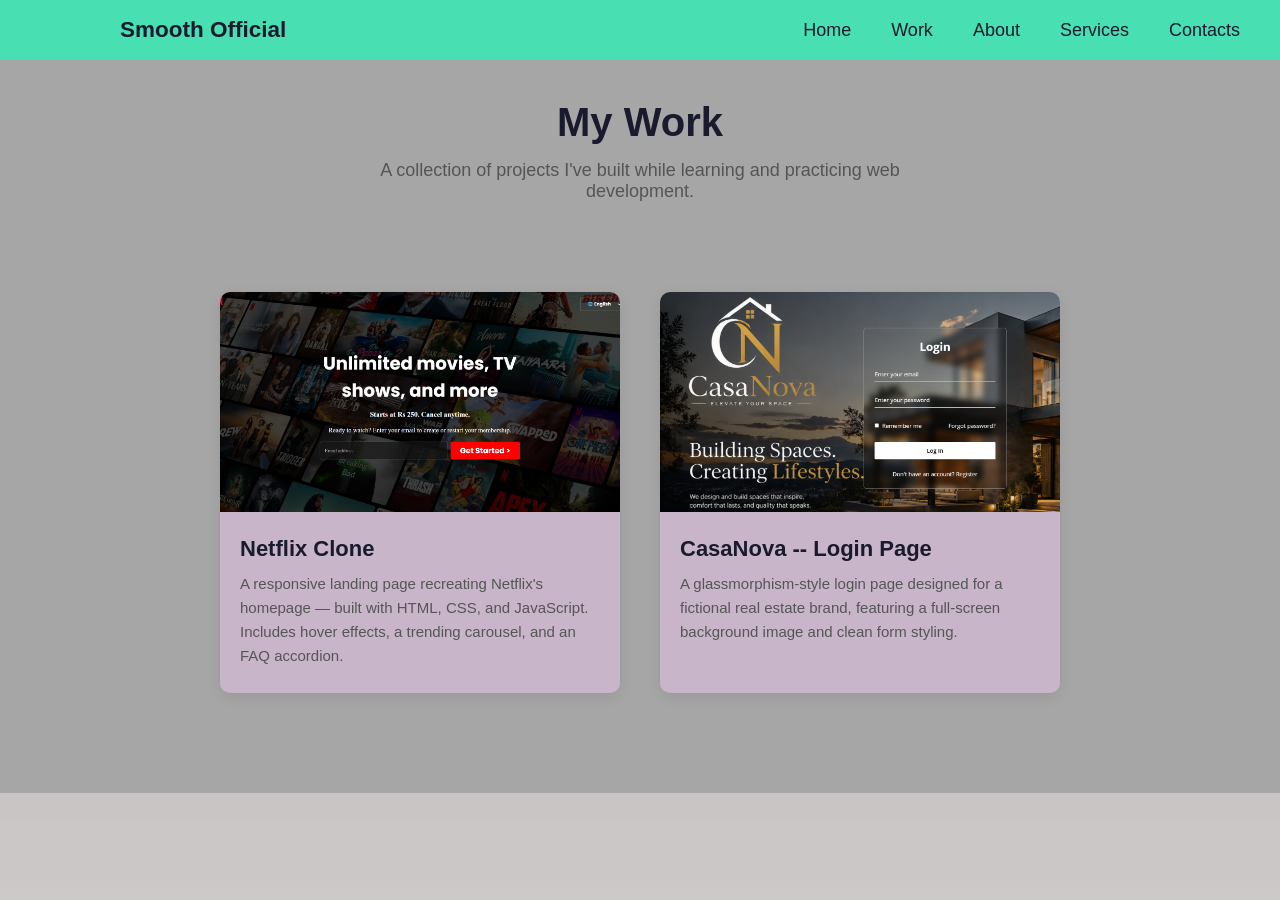
==== work.html @ 49085c36 "first commit" ====
<!DOCTYPE html>
<html lang="en">

<head>
    <meta charset="UTF-8">
    <meta name="viewport" content="width=device-width, initial-scale=1.0">
    <title>My Work | Smooth Official</title>
    <link rel="stylesheet" href="home.css">
    <link rel="stylesheet" href="work.css">
</head>

<body>
    <header>
        <nav class="nav">
            <div class="text1">
                <h1>Smooth Official</h1>
            </div>

            <ul class="nav-links">
                <li><a href="index.html">Home</a></li>
                <li><a href="work.html">Work</a></li>
                <li><a href="about.html">About</a></li>
                <li><a href="services.html">Services</a></li>
                <li><a href="contact.html">Contacts</a></li>
            </ul>
        </nav>
    </header>

    <section class="work-hero">
        <h1>My Work</h1>
        <p>
            A collection of projects I've built while learning and practicing web development.
        </p>
    </section>


    <section class="work-full-grid">
        <div class="work-card">
            <img src="netflix.clone.png" alt="Netflix Clone">
            <h3>Netflix Clone</h3>
            <p>A responsive landing page recreating Netflix's homepage — built with HTML, CSS, and JavaScript. Includes
                hover effects, a trending carousel, and an FAQ accordion.</p>
        </div>


        <div class="work-card">
            <img src="page.bb.png" alt="CasaNova Login Page">
            <h3>CasaNova -- Login Page</h3>
            <p>
                A glassmorphism-style login page designed for a fictional real estate brand, featuring a full-screen
                background image and clean form styling.
            </p>
        </div>
    </section>

</body>

</html>
---- home.css ----
:root {
    --primary: #48dfb2;
    --dark: #1a1a2e;
    --light: #f5f5f5;
}

body {
    background: linear-gradient(180deg, #a39b9b94 0%, #b5bdbb86 100%);
}

* {
    margin: 0;
    padding: 0;
    box-sizing: border-box;
}

header {
    display: flex;
    justify-content: space-between;
    align-items: center;


}

.nav {
    height: 60px;
    width: 100%;
    background-color: var(--primary);
    display: flex;
    justify-content: space-between;
    align-items: center;
    padding: 0 40px;
}

.text1 {
    font-size: 15px;
    color: var(--dark);
    font-family: 'Gill Sans', 'Gill Sans MT', Calibri, 'Trebuchet MS', sans-serif;
    margin-left: 80px;
}

.nav-links {
    display: flex;
    gap: 40px;
    list-style: none;
}

.nav-links a {
    text-decoration: none;
    color: var(--dark);
    font-family: 'Gill Sans', 'Gill Sans MT', Calibri, 'Trebuchet MS', sans-serif;
    font-size: 18px;
}

.nav-links a:hover {
    color: rgb(140, 129, 117);
    transition: 0.3s;
}


.hero {
    display: flex;
    align-items: center;
    min-height: 100vh;
    /* background-color: #eef6f4; */

    padding-right: 40px;

}

.hero-image {
    position: relative;

}

.hero-image img {
    width: 780px;
    height: 100vh;
    flex: 1;
}

.hero-text {
    flex: 1;
    display: flex;
    flex-direction: column;
    justify-content: flex-start;
    gap: 30px;
    padding: 0 50px;
    margin-top: -80px;
    font-size: 20px;
    font-family: 'Gill Sans', 'Gill Sans MT', Calibri, 'Trebuchet MS', sans-serif;
}

.hero-text p {
    color: #333;
}

.hero-text h1 {
    color: var(--dark);

}


.hero-btn {
    display: inline-block !important;
    width: 187px !important;
    margin-top: 25px;
    padding: 18px 32px;
    background-color: var(--dark);
    color: var(--light);
    font-weight: 600;
    font-size: 18px;
    text-decoration: none;
    border-radius: 6px;
    transition: all 0.3s ease;
    font-family: 'Gill Sans', 'Gill Sans MT', Calibri, 'Trebuchet MS', sans-serif;
}

.hero-btn:hover {
    background-color: #5f5651;
    transform: translateY(-2px);
    box-shadow: 0 6px 15px rgba(226, 221, 219, 0.442);
}







@media (max-width: 1268px) {

  .hero {
    flex-direction: column;
    padding-right: 20px;
    min-height: auto;
  }

  .hero-image img {
    width: 415px;
    height: auto;
    display: block;
  }

  .hero-text {
    margin-top: 20px;
    padding: 0 20px;
  }

  .nav {
    flex-direction: column;
    height: auto;
    padding: 15px 20px;
    text-align: center;
    width: 100%;
    box-sizing: border-box;
  }

  .text1 {
    margin-left: 0;
    text-align: center;
  }

  .text1 h1 {
    font-size: 20px;
    margin-left: 0;
    text-align: center;
  }

  .nav-links {
    flex-wrap: wrap;
    justify-content: center;
    gap: 10px 15px;
    margin-top: 10px;
  }

  .nav-links a {
    font-size: 14px;
  }

  .hero-text h1 {
    font-size: 26px;
    white-space: nowrap;
  }

  .skill-grid,
  .work-grid {
    flex-direction: column;
    align-items: center;
  }

  .cta p {
    margin-left: 0;
    padding: 0 20px;
  }

}










































/* @media (max-width: 768px) {
    .nav {
        flex-direction: column;
        height: auto;
        padding: 15px 20px;
    }

    .nav-links {
        gap: 15px;
        margin-top: 10px;
    }

    .text1 h1 {
        white-space: nowrap;
        font-size: 18px;
    }
} */
---- work.css ----
:root {
    --primary: #48dfb2;
    --dark: #1a1a2e;
    --light: #a7a6a6;
}




.work-hero {
    text-align: center;
    padding: 40px 40px 70px;
    background-color: var(--light);
}



.work-hero h1 {
    color: var(--dark);
    font-size: 40px;
    font-family: 'Gill Sans', 'Gill Sans MT', Calibri, 'Trebuchet MS', sans-serif;
    margin-bottom: 15px;
}


.work-hero p {
    font-size: 18px;
    color: #555;
    max-width: 600px;
    margin: 0 auto;
    font-family: 'Gill Sans', 'Gill Sans MT', Calibri, 'Trebuchet MS', sans-serif;
}

.work-full-grid {
    display: flex;
    justify-content: center;
    word-wrap: wrap;
    gap: 40px;
    padding: 20px 40px 100px;
    background-color: var(--light);
}


.work-full-grid .work-card {
    background-color: rgb(201, 181, 201);
    border-radius: 10px;
    overflow: hidden;
    width: 400px;
    box-shadow: 0 4px 15px rgba(0, 0, 0, 0.08);
    transition: transform 0.3s ease;
    text-align: left;
}

.work-full-grid .work-card:hover {
    transform: translateY(-8px);
}



.work-full-grid .work-card img {
    width: 100%;
    height: 220px;
    object-fit: cover;
}



.work-full-grid .work-card h3 {
    color: var(--dark);
    font-size: 22px;
    padding: 20px 20px 10px;
    font-family: 'Gill Sans', 'Gill Sans MT', Calibri, 'Trebuchet MS', sans-serif;
}


.work-full-grid .work-card p {
    color: #555;
    font-size: 15px;
    padding: 0px 20px 25px;
    line-height: 1.6;
    font-family: 'Gill Sans', 'Gill Sans MT', Calibri, 'Trebuchet MS', sans-serif;
}







@media (max-width: 1268px) {

  

  .work-hero {
    padding: 20px 20px 15px;
  }

  .work-hero h1 {
    font-size: 28px;
  }

  .work-hero p {
    font-size: 15px;
  }

  .work-full-grid {
    flex-direction: column;
    align-items: center;
    padding: 20px 20px 60px;
  }

  .work-full-grid .work-card {
    width: 90%;
  }
}
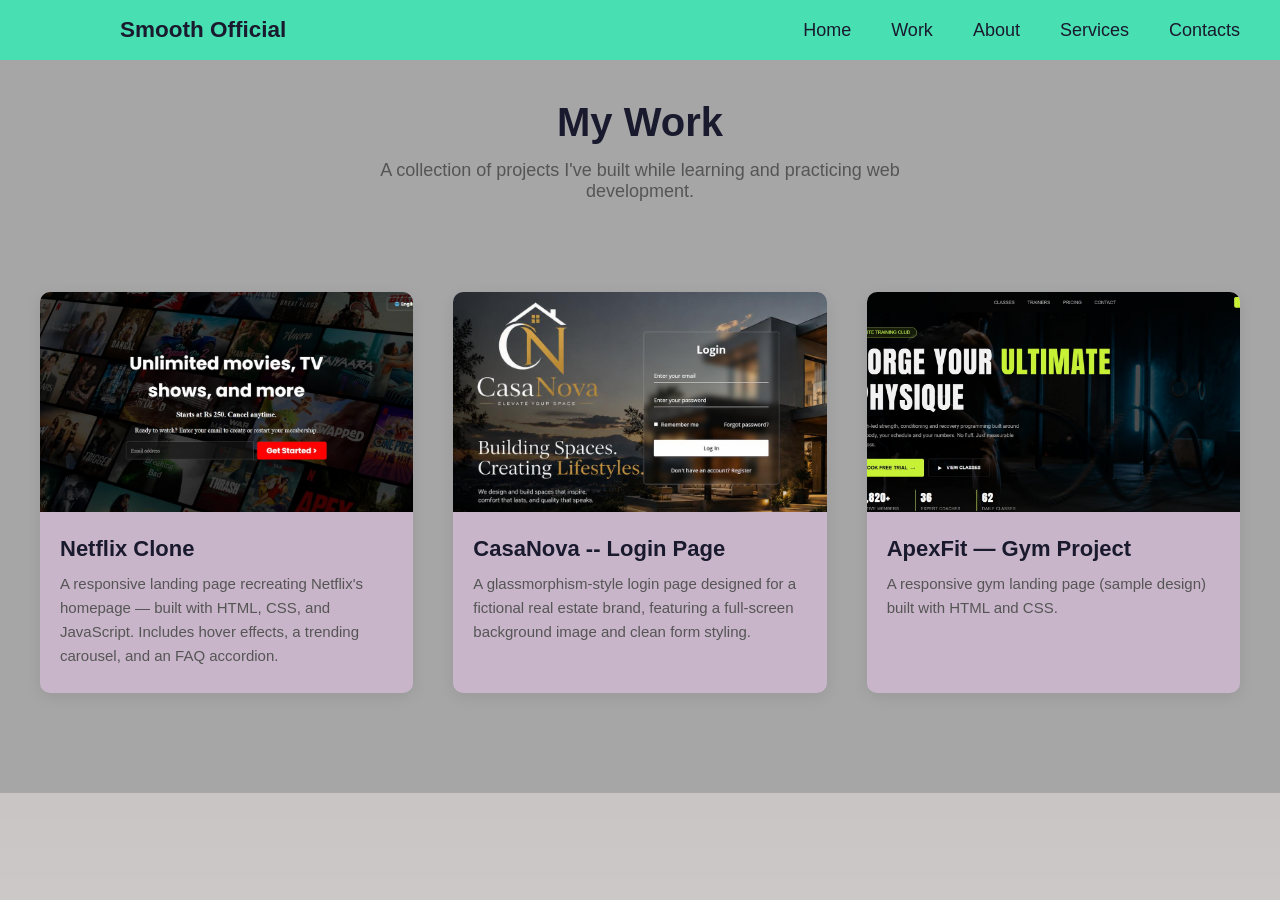
==== commit e19f86d9: "Add ApexFit project, fix title and cta" ====
--- a/work.html
+++ b/work.html
@@ -36,7 +36,7 @@
 
     <section class="work-full-grid">
         <div class="work-card">
-            <img src="netflix.clone.png" alt="Netflix Clone">
+            <img src="netflix.clone.jpg" alt="Netflix Clone">
             <h3>Netflix Clone</h3>
             <p>A responsive landing page recreating Netflix's homepage — built with HTML, CSS, and JavaScript. Includes
                 hover effects, a trending carousel, and an FAQ accordion.</p>
@@ -44,13 +44,20 @@
 
 
         <div class="work-card">
-            <img src="page.bb.png" alt="CasaNova Login Page">
+            <img src="page.bb.jpg" alt="CasaNova Login Page">
             <h3>CasaNova -- Login Page</h3>
             <p>
                 A glassmorphism-style login page designed for a fictional real estate brand, featuring a full-screen
                 background image and clean form styling.
             </p>
         </div>
+
+        <div class="work-card">
+        <img src="apexfit_project.jpg" alt="ApexFit gym landing page">
+        <h3>ApexFit — Gym Project</h3>
+        <p>A responsive gym landing page (sample design) built with HTML and CSS.</p>
+        
+    </div>
     </section>
 
 </body>
